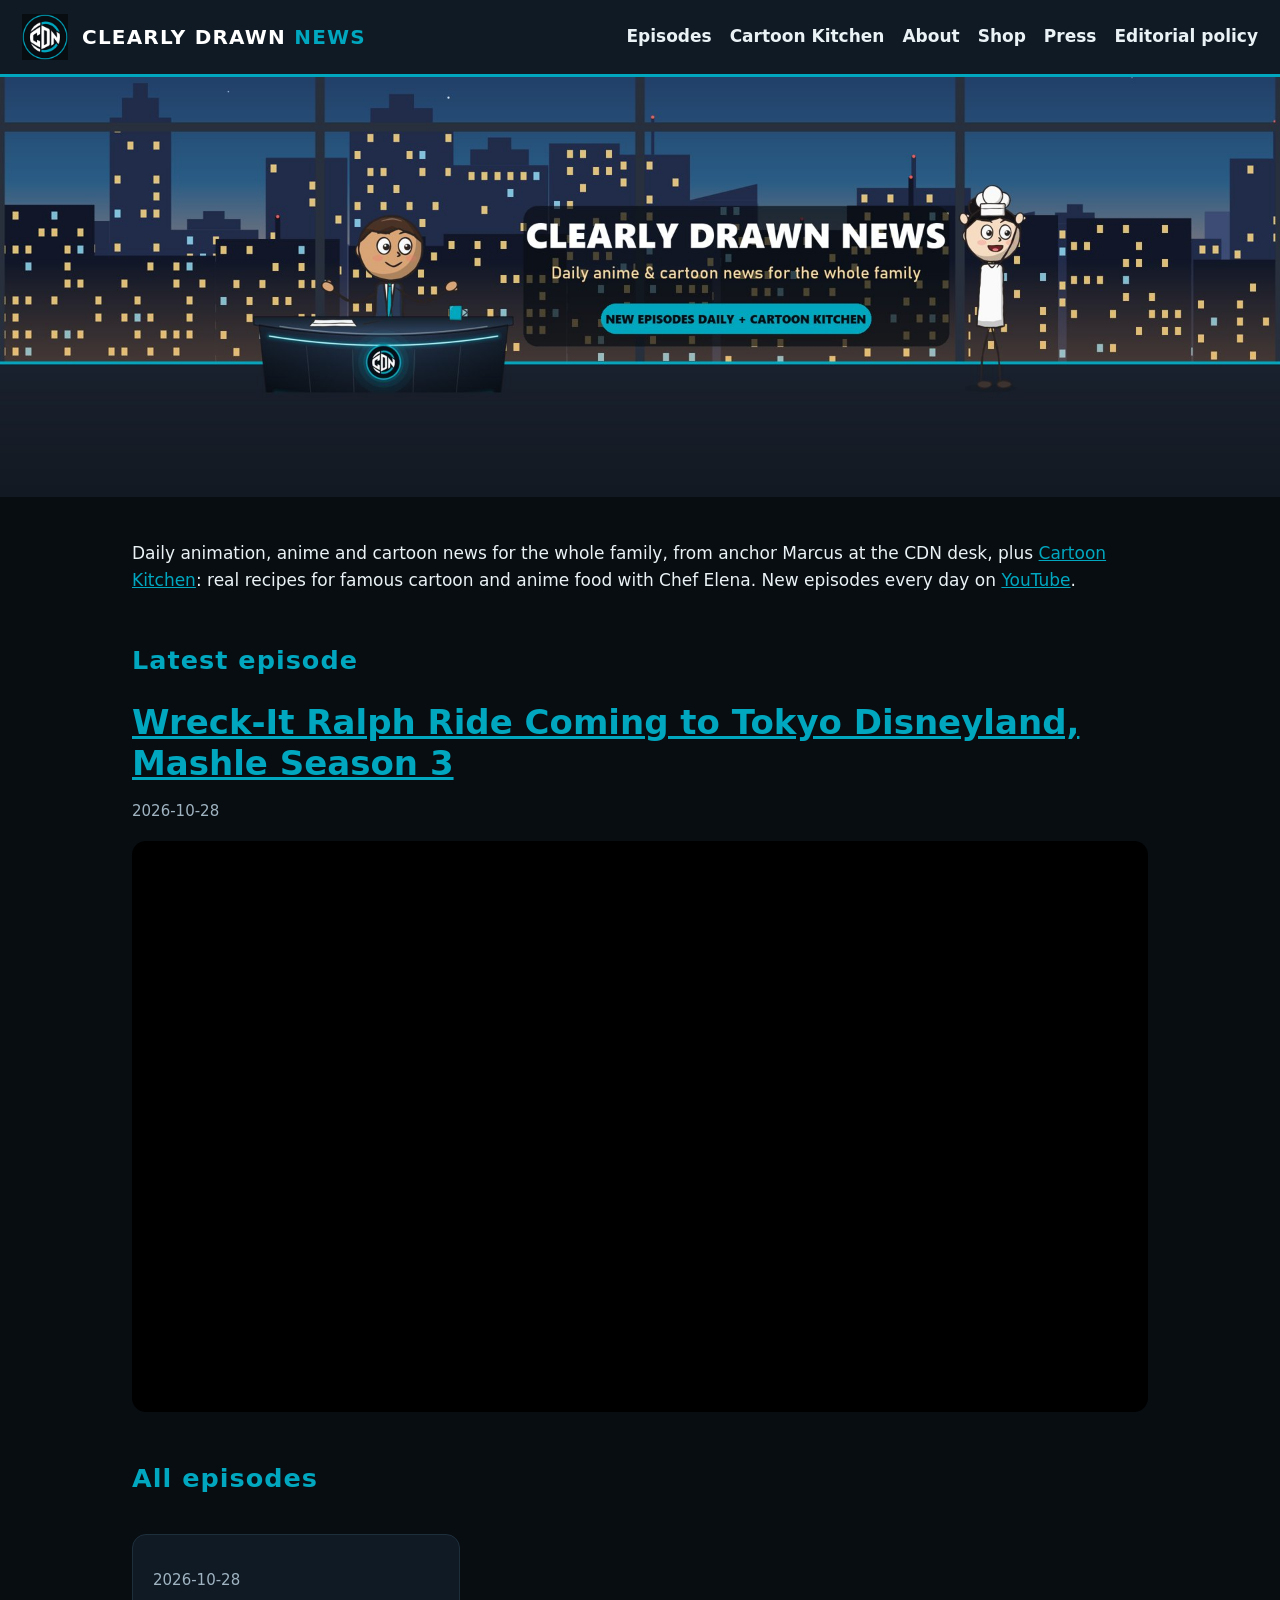
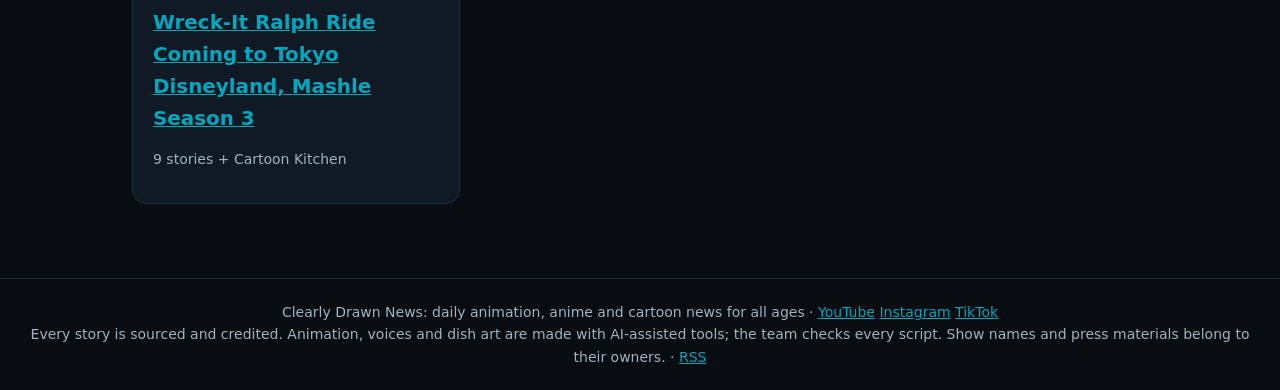
==== index.html @ c1b2f18b "Site update 2026-10-28" ====
<!doctype html><html lang="en"><head><meta charset="utf-8">
<meta name="viewport" content="width=device-width,initial-scale=1">
<title>Clearly Drawn News: daily anime &amp; cartoon news</title><meta name="description" content="Daily anime &amp; cartoon news for the whole family.">
<meta property="og:title" content="Clearly Drawn News: daily anime &amp; cartoon news"><meta property="og:description" content="Daily anime &amp; cartoon news for the whole family.">
<meta property="og:image" content="https://snapwave333.github.io/clearlydrawnnews/assets/banner.jpg"><meta name="twitter:card" content="summary_large_image">
<link rel="icon" href="assets/logo.png"><link rel="alternate" type="application/rss+xml" title="Clearly Drawn News" href="feed.xml">
<link rel="stylesheet" href="assets/site.css"></head><body>
<header><img src="assets/logo.png" alt="CDN logo"><a class="name" href="index.html">CLEARLY DRAWN <span>NEWS</span></a>
<nav><a href="index.html">Episodes</a><a href="kitchen.html">Cartoon Kitchen</a><a href="about.html">About</a>
<a href="shop.html">Shop</a><a href="press.html">Press</a><a href="editorial.html">Editorial policy</a></nav></header>
<div class="hero"><img src="assets/banner.jpg" alt="Clearly Drawn News: Marcus at the CDN desk and Chef Elena"></div><main><p>Daily animation, anime and cartoon news for the whole family, from anchor Marcus at the
CDN desk, plus <a href="kitchen.html">Cartoon Kitchen</a>: real recipes for famous cartoon and anime food with Chef Elena.
New episodes every day on <a href="https://www.youtube.com/@ClearlyDrawnNews" rel="noopener">YouTube</a>.</p><h2>Latest episode</h2><h1><a href="episodes/news-2026-10-28.html">Wreck-It Ralph Ride Coming to Tokyo Disneyland, Mashle Season 3</a></h1><p class="meta">2026-10-28</p><div class="video"><iframe src="https://www.youtube-nocookie.com/embed/ZilTQV6i4Nk" title="Wreck-It Ralph Ride Coming to Tokyo Disneyland, Mashle Season 3" allow="encrypted-media; picture-in-picture" allowfullscreen loading="lazy"></iframe></div><h2>All episodes</h2><div class="grid"><div class="card"><p class="meta">2026-10-28</p><h3><a href="episodes/news-2026-10-28.html">Wreck-It Ralph Ride Coming to Tokyo Disneyland, Mashle Season 3</a></h3><p class="src">9 stories + Cartoon Kitchen</p></div></div></main>
<footer>Clearly Drawn News: daily animation, anime and cartoon news for all ages · <a href="https://www.youtube.com/@ClearlyDrawnNews" rel="noopener">YouTube</a> <a href="https://www.instagram.com/therealfocogaming/" rel="noopener">Instagram</a> <a href="https://www.tiktok.com/@clearlydrawnlessons" rel="noopener">TikTok</a><br>
Every story is sourced and credited. Animation, voices and dish art are made with AI-assisted tools; the team checks
every script. Show names and press materials belong to their owners. · <a href="feed.xml">RSS</a></footer>
</body></html>
---- assets/site.css ----
:root{--navy:#080D12;--panel:#0F1A24;--cyan:#00A7BF;--orange:#F78C38;--cream:#FFDB9E;--text:#EAF2F6;--dim:#9FB3C0}
*{box-sizing:border-box}body{margin:0;background:var(--navy);color:var(--text);font:17px/1.6 "Segoe UI",system-ui,sans-serif}
a{color:var(--cyan)}a:hover{color:var(--cream)}
header{display:flex;align-items:center;gap:14px;padding:14px 22px;border-bottom:3px solid var(--cyan);background:var(--panel)}
header img{width:46px;height:46px}header .name{font-weight:900;letter-spacing:.06em;font-size:20px;color:#fff;text-decoration:none}
header .name span{color:var(--cyan)}header nav{margin-left:auto;display:flex;gap:18px;flex-wrap:wrap}
header nav a{color:var(--text);text-decoration:none;font-weight:600}header nav a:hover{color:var(--cyan)}
.hero{position:relative}.hero img{width:100%;max-height:420px;object-fit:cover;display:block}
main{max-width:1060px;margin:0 auto;padding:26px 22px 60px}
h1{font-size:34px;line-height:1.2;margin:.2em 0}h2{color:var(--cyan);letter-spacing:.04em;margin-top:1.8em}
.meta{color:var(--dim);font-size:15px}
.video{position:relative;padding-top:56.25%;border-radius:14px;overflow:hidden;background:#000;margin:18px 0}
.video iframe{position:absolute;inset:0;width:100%;height:100%;border:0}
.card{background:var(--panel);border:1px solid #1E2F3C;border-radius:14px;padding:18px 20px;margin:14px 0}
.card h3{margin:.1em 0 .3em}.tag{display:inline-block;background:var(--cyan);color:var(--navy);font-weight:800;
font-size:12px;letter-spacing:.08em;border-radius:20px;padding:2px 10px;margin-right:8px}
.kitchen .tag{background:var(--orange)}.src{font-size:14px;color:var(--dim)}
.grid{display:grid;grid-template-columns:repeat(auto-fill,minmax(300px,1fr));gap:16px}
.chapters{columns:2;font-size:15px}@media(max-width:700px){.chapters{columns:1}h1{font-size:26px}}
.cast{display:flex;gap:18px;align-items:flex-end;flex-wrap:wrap}.cast img{height:220px}
footer{border-top:1px solid #1E2F3C;color:var(--dim);font-size:14px;padding:22px;text-align:center}
.notice{font-size:14px;color:var(--dim);border-left:3px solid var(--orange);padding-left:12px}
.shop{display:grid;grid-template-columns:repeat(auto-fill,minmax(300px,1fr));gap:18px}
.product{background:var(--panel);border:1px solid #1E2F3C;border-radius:14px;overflow:hidden;display:flex;flex-direction:column}
.product img{width:100%;aspect-ratio:1;object-fit:cover;background:#ECF2F6}.product .body{padding:14px 18px 18px;flex:1;display:flex;flex-direction:column}
.product .tag{align-self:flex-start}.product.hero{border-color:var(--cyan);box-shadow:0 0 0 2px var(--cyan)}.price{font-size:22px;font-weight:900;color:var(--cream)}
.buy{margin-top:auto;display:inline-block;text-align:center;background:var(--cyan);color:var(--navy);font-weight:800;
text-decoration:none;border-radius:10px;padding:10px 14px}.buy.soon{background:#24384A;color:var(--dim);cursor:default}
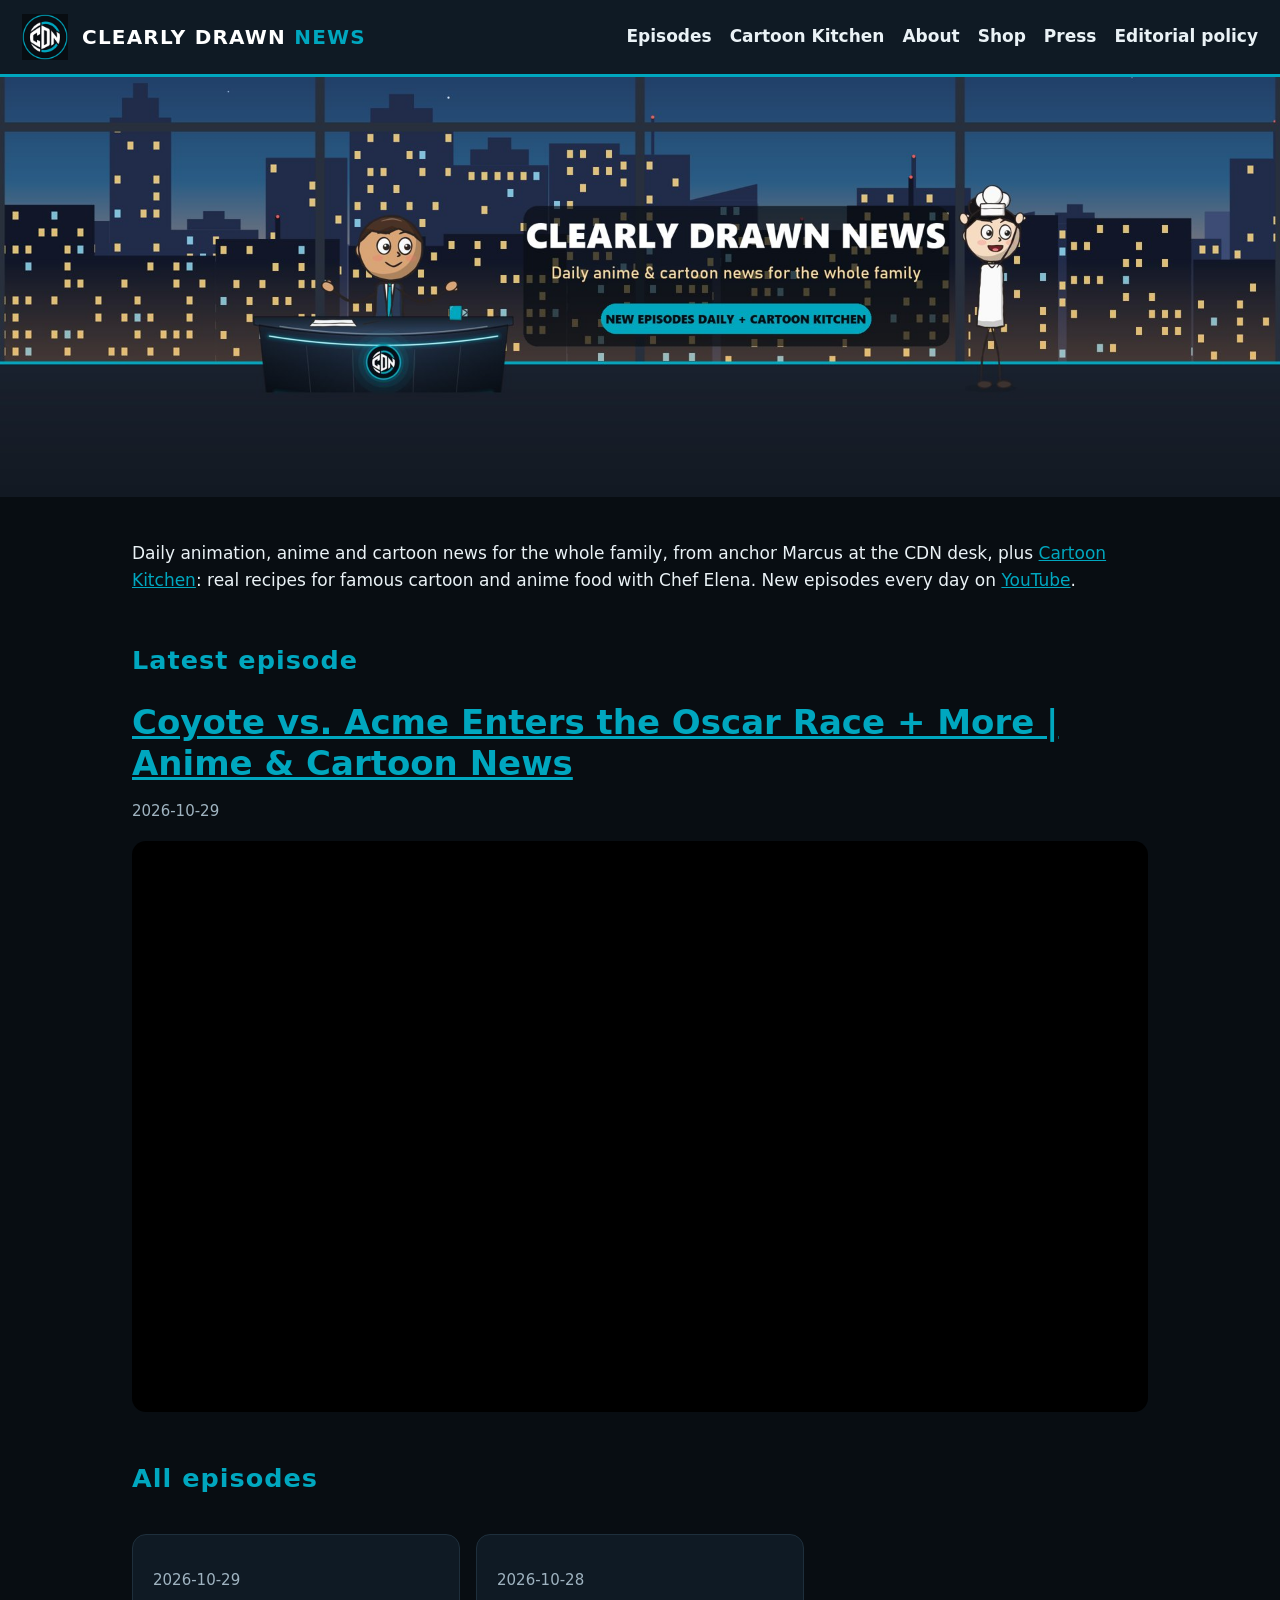
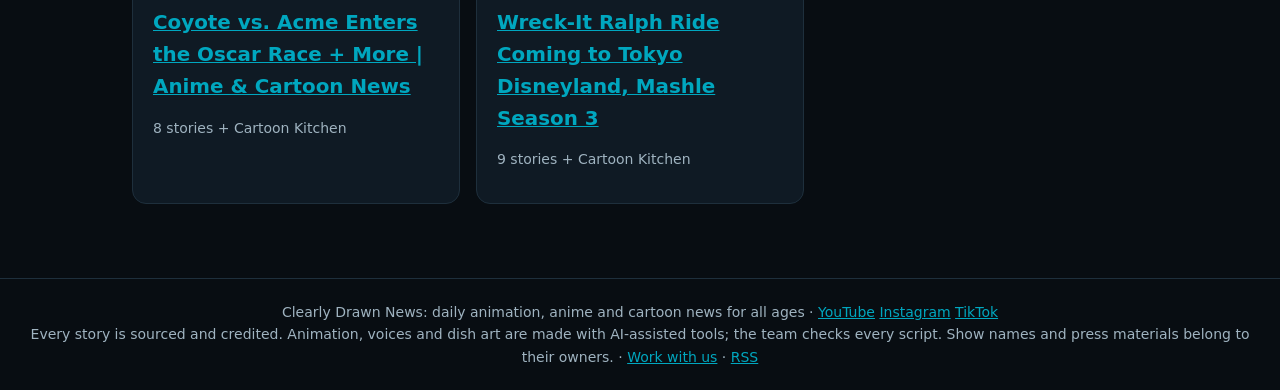
==== commit 2271632b: "Site update 2026-10-29" ====
--- a/index.html
+++ b/index.html
@@ -10,8 +10,9 @@
 <a href="shop.html">Shop</a><a href="press.html">Press</a><a href="editorial.html">Editorial policy</a></nav></header>
 <div class="hero"><img src="assets/banner.jpg" alt="Clearly Drawn News: Marcus at the CDN desk and Chef Elena"></div><main><p>Daily animation, anime and cartoon news for the whole family, from anchor Marcus at the
 CDN desk, plus <a href="kitchen.html">Cartoon Kitchen</a>: real recipes for famous cartoon and anime food with Chef Elena.
-New episodes every day on <a href="https://www.youtube.com/@ClearlyDrawnNews" rel="noopener">YouTube</a>.</p><h2>Latest episode</h2><h1><a href="episodes/news-2026-10-28.html">Wreck-It Ralph Ride Coming to Tokyo Disneyland, Mashle Season 3</a></h1><p class="meta">2026-10-28</p><div class="video"><iframe src="https://www.youtube-nocookie.com/embed/ZilTQV6i4Nk" title="Wreck-It Ralph Ride Coming to Tokyo Disneyland, Mashle Season 3" allow="encrypted-media; picture-in-picture" allowfullscreen loading="lazy"></iframe></div><h2>All episodes</h2><div class="grid"><div class="card"><p class="meta">2026-10-28</p><h3><a href="episodes/news-2026-10-28.html">Wreck-It Ralph Ride Coming to Tokyo Disneyland, Mashle Season 3</a></h3><p class="src">9 stories + Cartoon Kitchen</p></div></div></main>
+New episodes every day on <a href="https://www.youtube.com/@ClearlyDrawnNews" rel="noopener">YouTube</a>.</p><h2>Latest episode</h2><h1><a href="episodes/news-2026-10-29.html">Coyote vs. Acme Enters the Oscar Race + More | Anime &amp; Cartoon News</a></h1><p class="meta">2026-10-29</p><div class="video"><iframe src="https://www.youtube-nocookie.com/embed/ib9xxlEw8WA" title="Coyote vs. Acme Enters the Oscar Race + More | Anime &amp; Cartoon News" allow="encrypted-media; picture-in-picture" allowfullscreen loading="lazy"></iframe></div><h2>All episodes</h2><div class="grid"><div class="card"><p class="meta">2026-10-29</p><h3><a href="episodes/news-2026-10-29.html">Coyote vs. Acme Enters the Oscar Race + More | Anime &amp; Cartoon News</a></h3><p class="src">8 stories + Cartoon Kitchen</p></div><div class="card"><p class="meta">2026-10-28</p><h3><a href="episodes/news-2026-10-28.html">Wreck-It Ralph Ride Coming to Tokyo Disneyland, Mashle Season 3</a></h3><p class="src">9 stories + Cartoon Kitchen</p></div></div></main>
 <footer>Clearly Drawn News: daily animation, anime and cartoon news for all ages · <a href="https://www.youtube.com/@ClearlyDrawnNews" rel="noopener">YouTube</a> <a href="https://www.instagram.com/therealfocogaming/" rel="noopener">Instagram</a> <a href="https://www.tiktok.com/@clearlydrawnlessons" rel="noopener">TikTok</a><br>
 Every story is sourced and credited. Animation, voices and dish art are made with AI-assisted tools; the team checks
-every script. Show names and press materials belong to their owners. · <a href="feed.xml">RSS</a></footer>
+every script. Show names and press materials belong to their owners. · <a href="sponsor.html">Work with us</a> ·
+<a href="feed.xml">RSS</a></footer>
 </body></html>
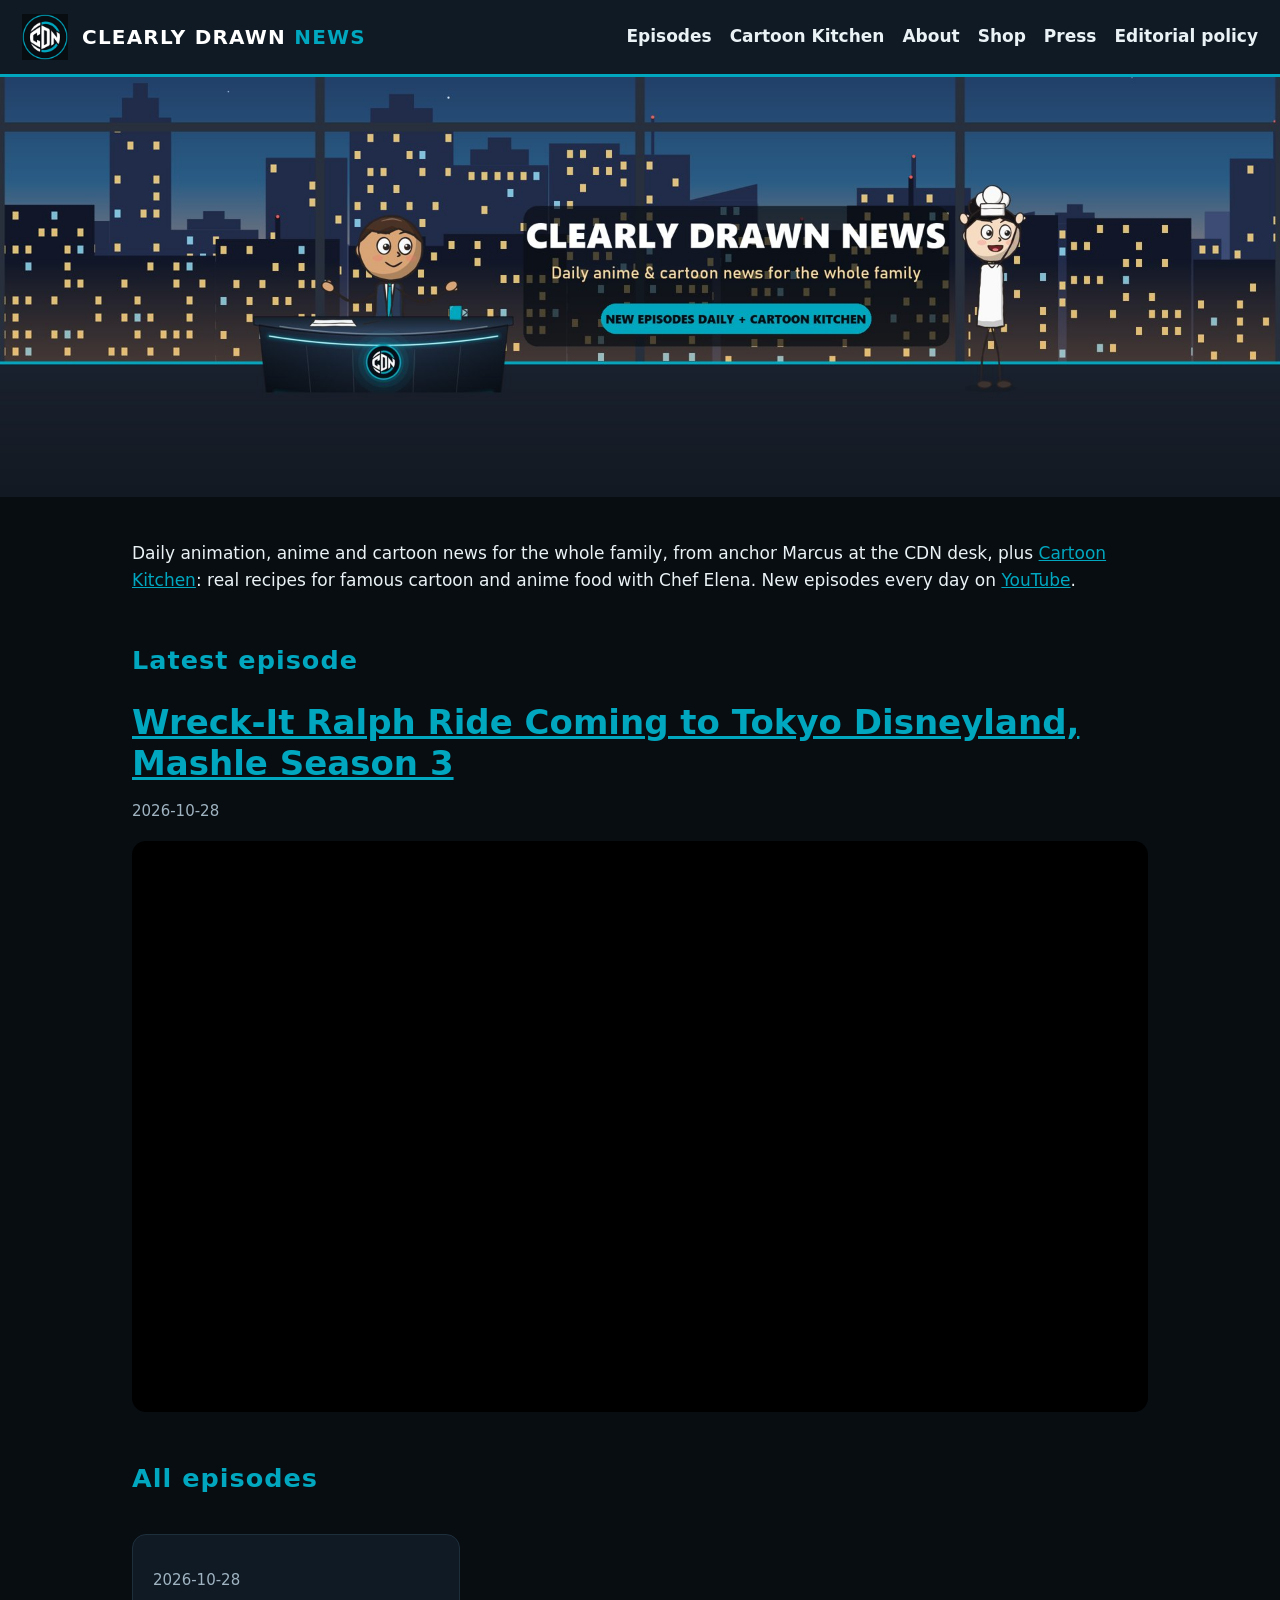
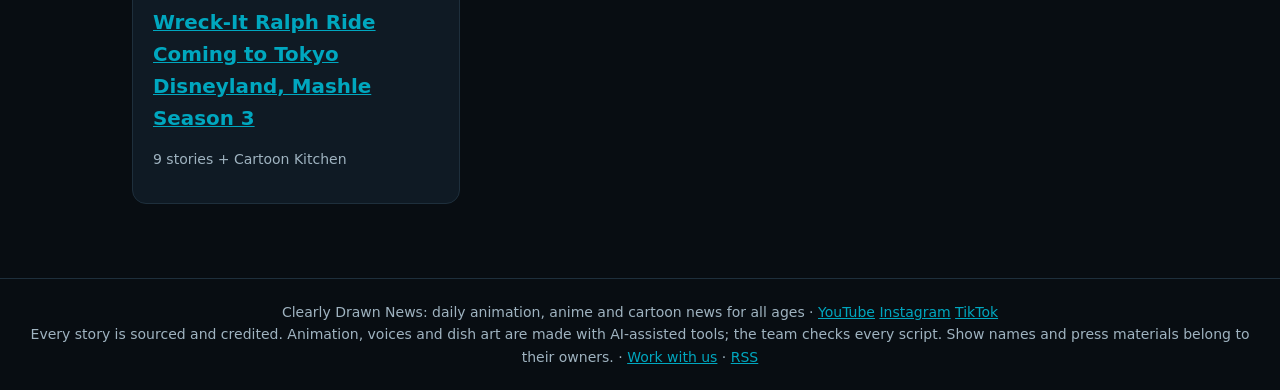
==== commit 077803e0: "Site update 2026-10-29" ====
--- a/index.html
+++ b/index.html
@@ -10,7 +10,7 @@
 <a href="shop.html">Shop</a><a href="press.html">Press</a><a href="editorial.html">Editorial policy</a></nav></header>
 <div class="hero"><img src="assets/banner.jpg" alt="Clearly Drawn News: Marcus at the CDN desk and Chef Elena"></div><main><p>Daily animation, anime and cartoon news for the whole family, from anchor Marcus at the
 CDN desk, plus <a href="kitchen.html">Cartoon Kitchen</a>: real recipes for famous cartoon and anime food with Chef Elena.
-New episodes every day on <a href="https://www.youtube.com/@ClearlyDrawnNews" rel="noopener">YouTube</a>.</p><h2>Latest episode</h2><h1><a href="episodes/news-2026-10-29.html">Coyote vs. Acme Enters the Oscar Race + More | Anime &amp; Cartoon News</a></h1><p class="meta">2026-10-29</p><div class="video"><iframe src="https://www.youtube-nocookie.com/embed/ib9xxlEw8WA" title="Coyote vs. Acme Enters the Oscar Race + More | Anime &amp; Cartoon News" allow="encrypted-media; picture-in-picture" allowfullscreen loading="lazy"></iframe></div><h2>All episodes</h2><div class="grid"><div class="card"><p class="meta">2026-10-29</p><h3><a href="episodes/news-2026-10-29.html">Coyote vs. Acme Enters the Oscar Race + More | Anime &amp; Cartoon News</a></h3><p class="src">8 stories + Cartoon Kitchen</p></div><div class="card"><p class="meta">2026-10-28</p><h3><a href="episodes/news-2026-10-28.html">Wreck-It Ralph Ride Coming to Tokyo Disneyland, Mashle Season 3</a></h3><p class="src">9 stories + Cartoon Kitchen</p></div></div></main>
+New episodes every day on <a href="https://www.youtube.com/@ClearlyDrawnNews" rel="noopener">YouTube</a>.</p><h2>Latest episode</h2><h1><a href="episodes/news-2026-10-28.html">Wreck-It Ralph Ride Coming to Tokyo Disneyland, Mashle Season 3</a></h1><p class="meta">2026-10-28</p><div class="video"><iframe src="https://www.youtube-nocookie.com/embed/ZilTQV6i4Nk" title="Wreck-It Ralph Ride Coming to Tokyo Disneyland, Mashle Season 3" allow="encrypted-media; picture-in-picture" allowfullscreen loading="lazy"></iframe></div><h2>All episodes</h2><div class="grid"><div class="card"><p class="meta">2026-10-28</p><h3><a href="episodes/news-2026-10-28.html">Wreck-It Ralph Ride Coming to Tokyo Disneyland, Mashle Season 3</a></h3><p class="src">9 stories + Cartoon Kitchen</p></div></div></main>
 <footer>Clearly Drawn News: daily animation, anime and cartoon news for all ages · <a href="https://www.youtube.com/@ClearlyDrawnNews" rel="noopener">YouTube</a> <a href="https://www.instagram.com/therealfocogaming/" rel="noopener">Instagram</a> <a href="https://www.tiktok.com/@clearlydrawnlessons" rel="noopener">TikTok</a><br>
 Every story is sourced and credited. Animation, voices and dish art are made with AI-assisted tools; the team checks
 every script. Show names and press materials belong to their owners. · <a href="sponsor.html">Work with us</a> ·
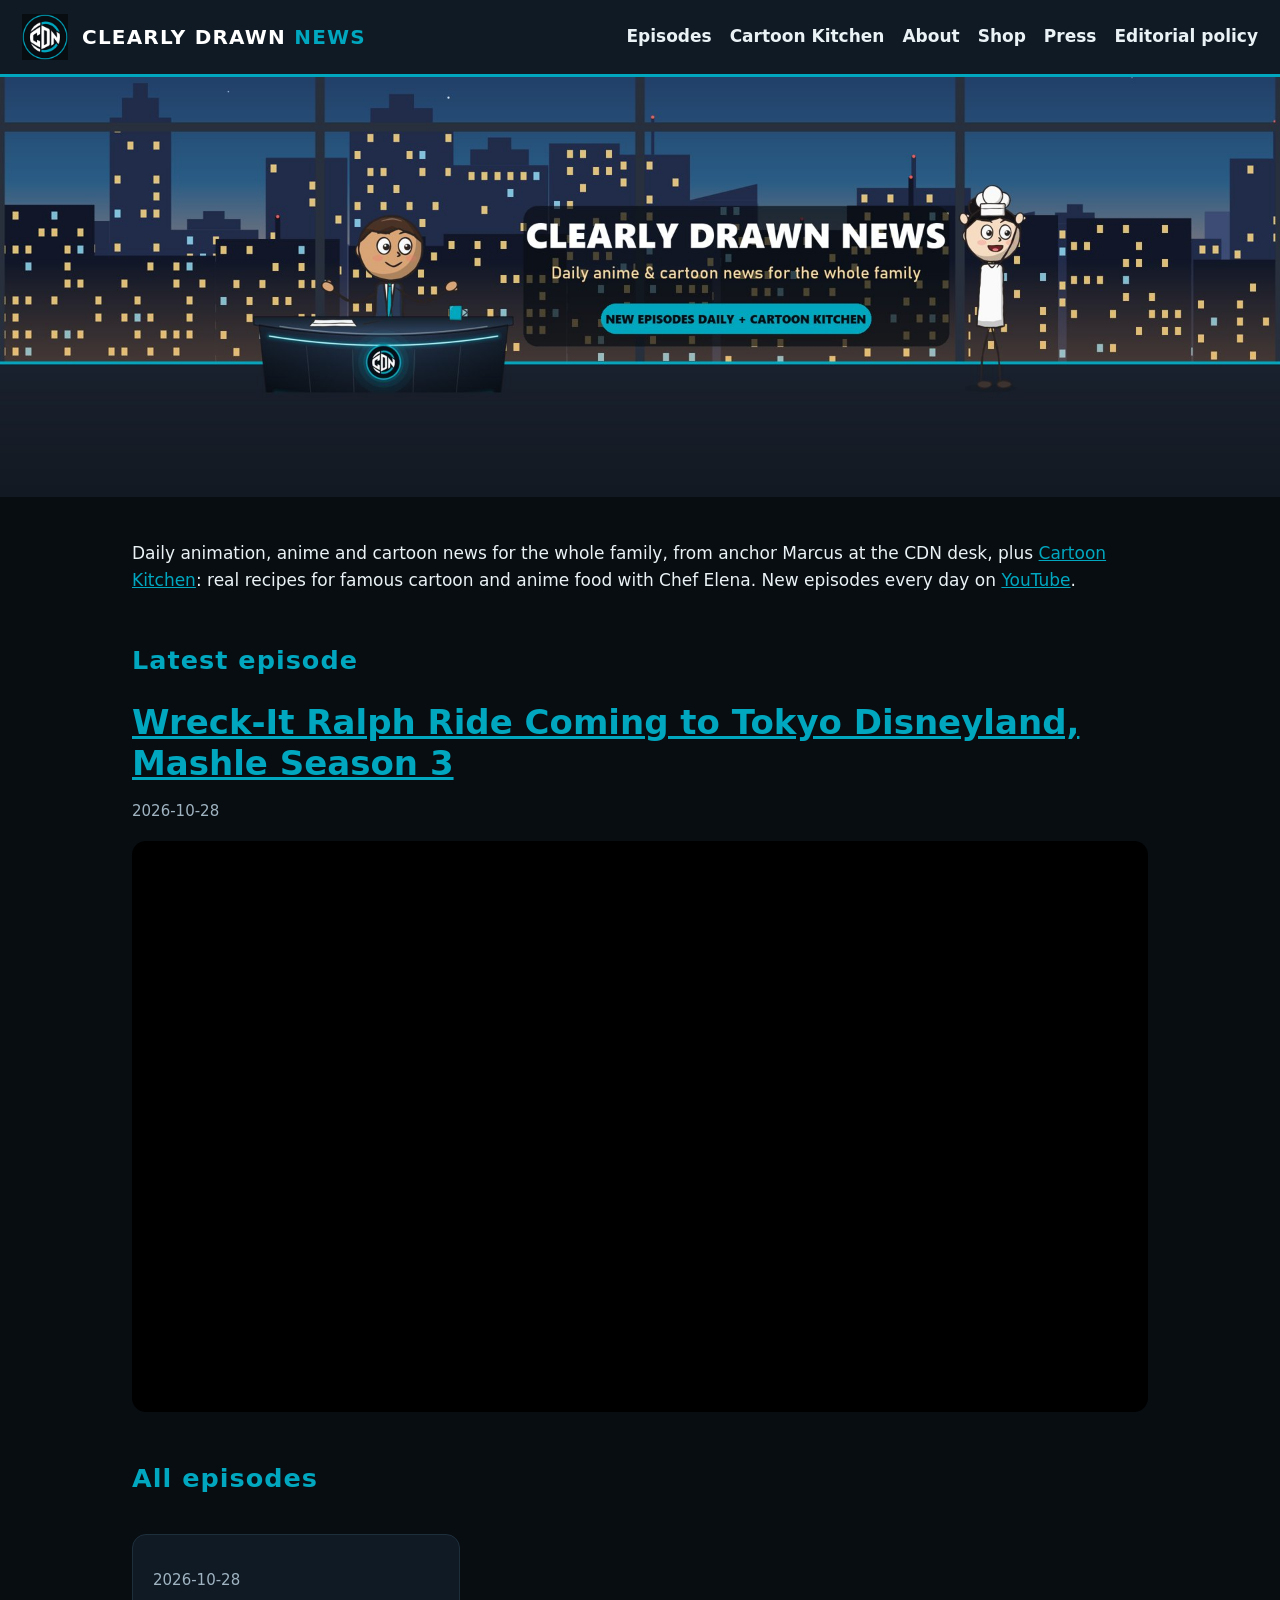
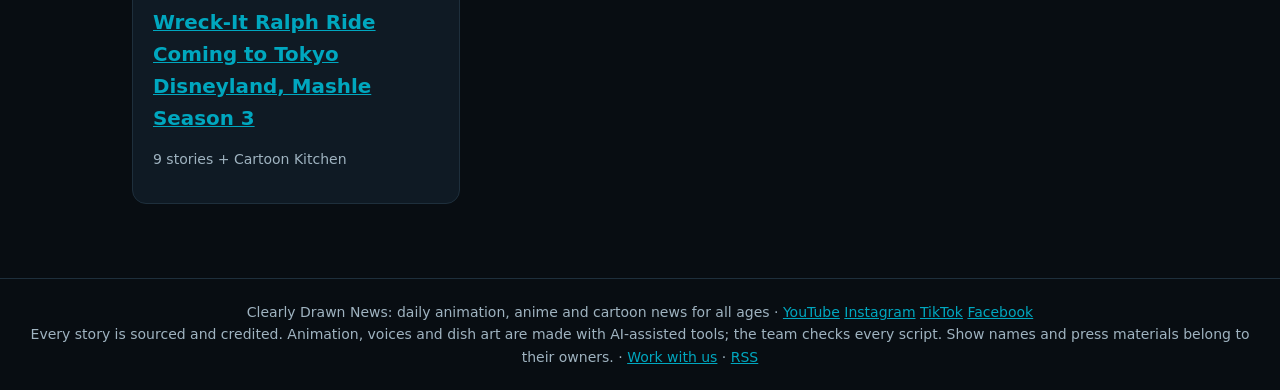
==== commit cfdc55d7: "Site update 2026-10-29" ====
--- a/index.html
+++ b/index.html
@@ -11,7 +11,7 @@
 <div class="hero"><img src="assets/banner.jpg" alt="Clearly Drawn News: Marcus at the CDN desk and Chef Elena"></div><main><p>Daily animation, anime and cartoon news for the whole family, from anchor Marcus at the
 CDN desk, plus <a href="kitchen.html">Cartoon Kitchen</a>: real recipes for famous cartoon and anime food with Chef Elena.
 New episodes every day on <a href="https://www.youtube.com/@ClearlyDrawnNews" rel="noopener">YouTube</a>.</p><h2>Latest episode</h2><h1><a href="episodes/news-2026-10-28.html">Wreck-It Ralph Ride Coming to Tokyo Disneyland, Mashle Season 3</a></h1><p class="meta">2026-10-28</p><div class="video"><iframe src="https://www.youtube-nocookie.com/embed/ZilTQV6i4Nk" title="Wreck-It Ralph Ride Coming to Tokyo Disneyland, Mashle Season 3" allow="encrypted-media; picture-in-picture" allowfullscreen loading="lazy"></iframe></div><h2>All episodes</h2><div class="grid"><div class="card"><p class="meta">2026-10-28</p><h3><a href="episodes/news-2026-10-28.html">Wreck-It Ralph Ride Coming to Tokyo Disneyland, Mashle Season 3</a></h3><p class="src">9 stories + Cartoon Kitchen</p></div></div></main>
-<footer>Clearly Drawn News: daily animation, anime and cartoon news for all ages · <a href="https://www.youtube.com/@ClearlyDrawnNews" rel="noopener">YouTube</a> <a href="https://www.instagram.com/therealfocogaming/" rel="noopener">Instagram</a> <a href="https://www.tiktok.com/@clearlydrawnlessons" rel="noopener">TikTok</a><br>
+<footer>Clearly Drawn News: daily animation, anime and cartoon news for all ages · <a href="https://www.youtube.com/@ClearlyDrawnNews" rel="noopener">YouTube</a> <a href="https://www.instagram.com/therealfocogaming/" rel="noopener">Instagram</a> <a href="https://www.tiktok.com/@clearlydrawnlessons" rel="noopener">TikTok</a> <a href="https://www.facebook.com/profile.php?id=61596142346335" rel="noopener">Facebook</a><br>
 Every story is sourced and credited. Animation, voices and dish art are made with AI-assisted tools; the team checks
 every script. Show names and press materials belong to their owners. · <a href="sponsor.html">Work with us</a> ·
 <a href="feed.xml">RSS</a></footer>
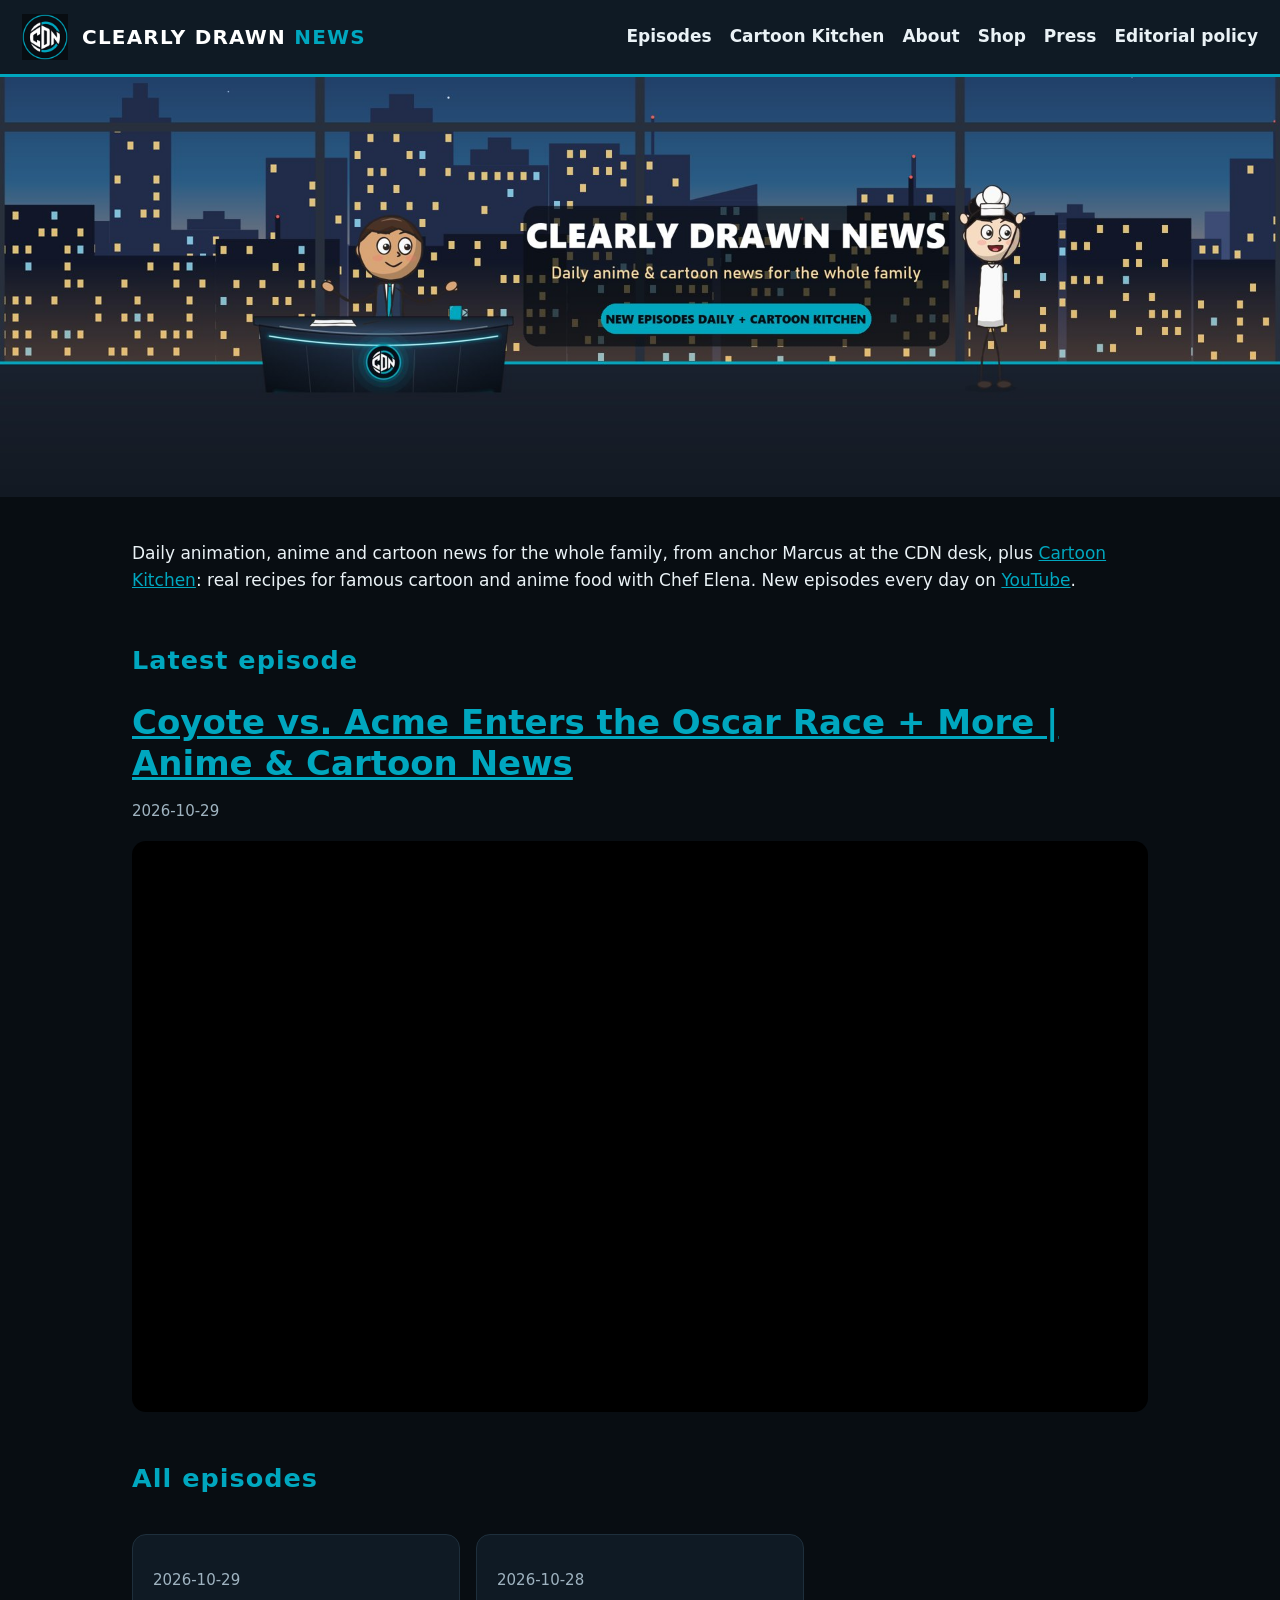
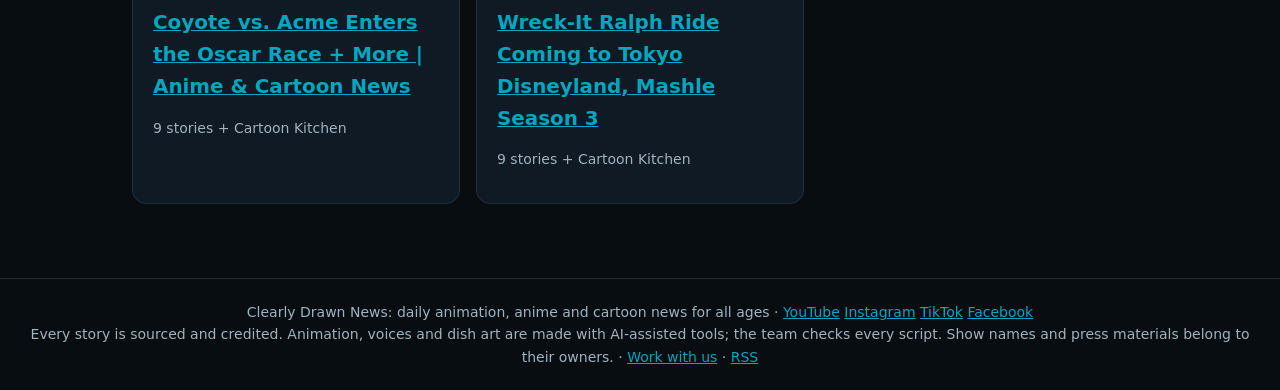
==== commit 6f796ba5: "Site update 2026-11-01" ====
--- a/index.html
+++ b/index.html
@@ -10,8 +10,8 @@
 <a href="shop.html">Shop</a><a href="press.html">Press</a><a href="editorial.html">Editorial policy</a></nav></header>
 <div class="hero"><img src="assets/banner.jpg" alt="Clearly Drawn News: Marcus at the CDN desk and Chef Elena"></div><main><p>Daily animation, anime and cartoon news for the whole family, from anchor Marcus at the
 CDN desk, plus <a href="kitchen.html">Cartoon Kitchen</a>: real recipes for famous cartoon and anime food with Chef Elena.
-New episodes every day on <a href="https://www.youtube.com/@ClearlyDrawnNews" rel="noopener">YouTube</a>.</p><h2>Latest episode</h2><h1><a href="episodes/news-2026-10-28.html">Wreck-It Ralph Ride Coming to Tokyo Disneyland, Mashle Season 3</a></h1><p class="meta">2026-10-28</p><div class="video"><iframe src="https://www.youtube-nocookie.com/embed/ZilTQV6i4Nk" title="Wreck-It Ralph Ride Coming to Tokyo Disneyland, Mashle Season 3" allow="encrypted-media; picture-in-picture" allowfullscreen loading="lazy"></iframe></div><h2>All episodes</h2><div class="grid"><div class="card"><p class="meta">2026-10-28</p><h3><a href="episodes/news-2026-10-28.html">Wreck-It Ralph Ride Coming to Tokyo Disneyland, Mashle Season 3</a></h3><p class="src">9 stories + Cartoon Kitchen</p></div></div></main>
-<footer>Clearly Drawn News: daily animation, anime and cartoon news for all ages · <a href="https://www.youtube.com/@ClearlyDrawnNews" rel="noopener">YouTube</a> <a href="https://www.instagram.com/therealfocogaming/" rel="noopener">Instagram</a> <a href="https://www.tiktok.com/@clearlydrawnlessons" rel="noopener">TikTok</a> <a href="https://www.facebook.com/profile.php?id=61596142346335" rel="noopener">Facebook</a><br>
+New episodes every day on <a href="https://www.youtube.com/@ClearlyDrawnNews" rel="noopener">YouTube</a>.</p><h2>Latest episode</h2><h1><a href="episodes/news-2026-10-29.html">Coyote vs. Acme Enters the Oscar Race + More | Anime &amp; Cartoon News</a></h1><p class="meta">2026-10-29</p><div class="video"><iframe src="https://www.youtube-nocookie.com/embed/I9FPLRzgo2c" title="Coyote vs. Acme Enters the Oscar Race + More | Anime &amp; Cartoon News" allow="encrypted-media; picture-in-picture" allowfullscreen loading="lazy"></iframe></div><h2>All episodes</h2><div class="grid"><div class="card"><p class="meta">2026-10-29</p><h3><a href="episodes/news-2026-10-29.html">Coyote vs. Acme Enters the Oscar Race + More | Anime &amp; Cartoon News</a></h3><p class="src">9 stories + Cartoon Kitchen</p></div><div class="card"><p class="meta">2026-10-28</p><h3><a href="episodes/news-2026-10-28.html">Wreck-It Ralph Ride Coming to Tokyo Disneyland, Mashle Season 3</a></h3><p class="src">9 stories + Cartoon Kitchen</p></div></div></main>
+<footer>Clearly Drawn News: daily animation, anime and cartoon news for all ages · <a href="https://www.youtube.com/@ClearlyDrawnNews" rel="noopener">YouTube</a> <a href="https://www.instagram.com/snapwave/" rel="noopener">Instagram</a> <a href="https://www.tiktok.com/@clearlydrawnlessons" rel="noopener">TikTok</a> <a href="https://www.facebook.com/profile.php?id=61596142346335" rel="noopener">Facebook</a><br>
 Every story is sourced and credited. Animation, voices and dish art are made with AI-assisted tools; the team checks
 every script. Show names and press materials belong to their owners. · <a href="sponsor.html">Work with us</a> ·
 <a href="feed.xml">RSS</a></footer>
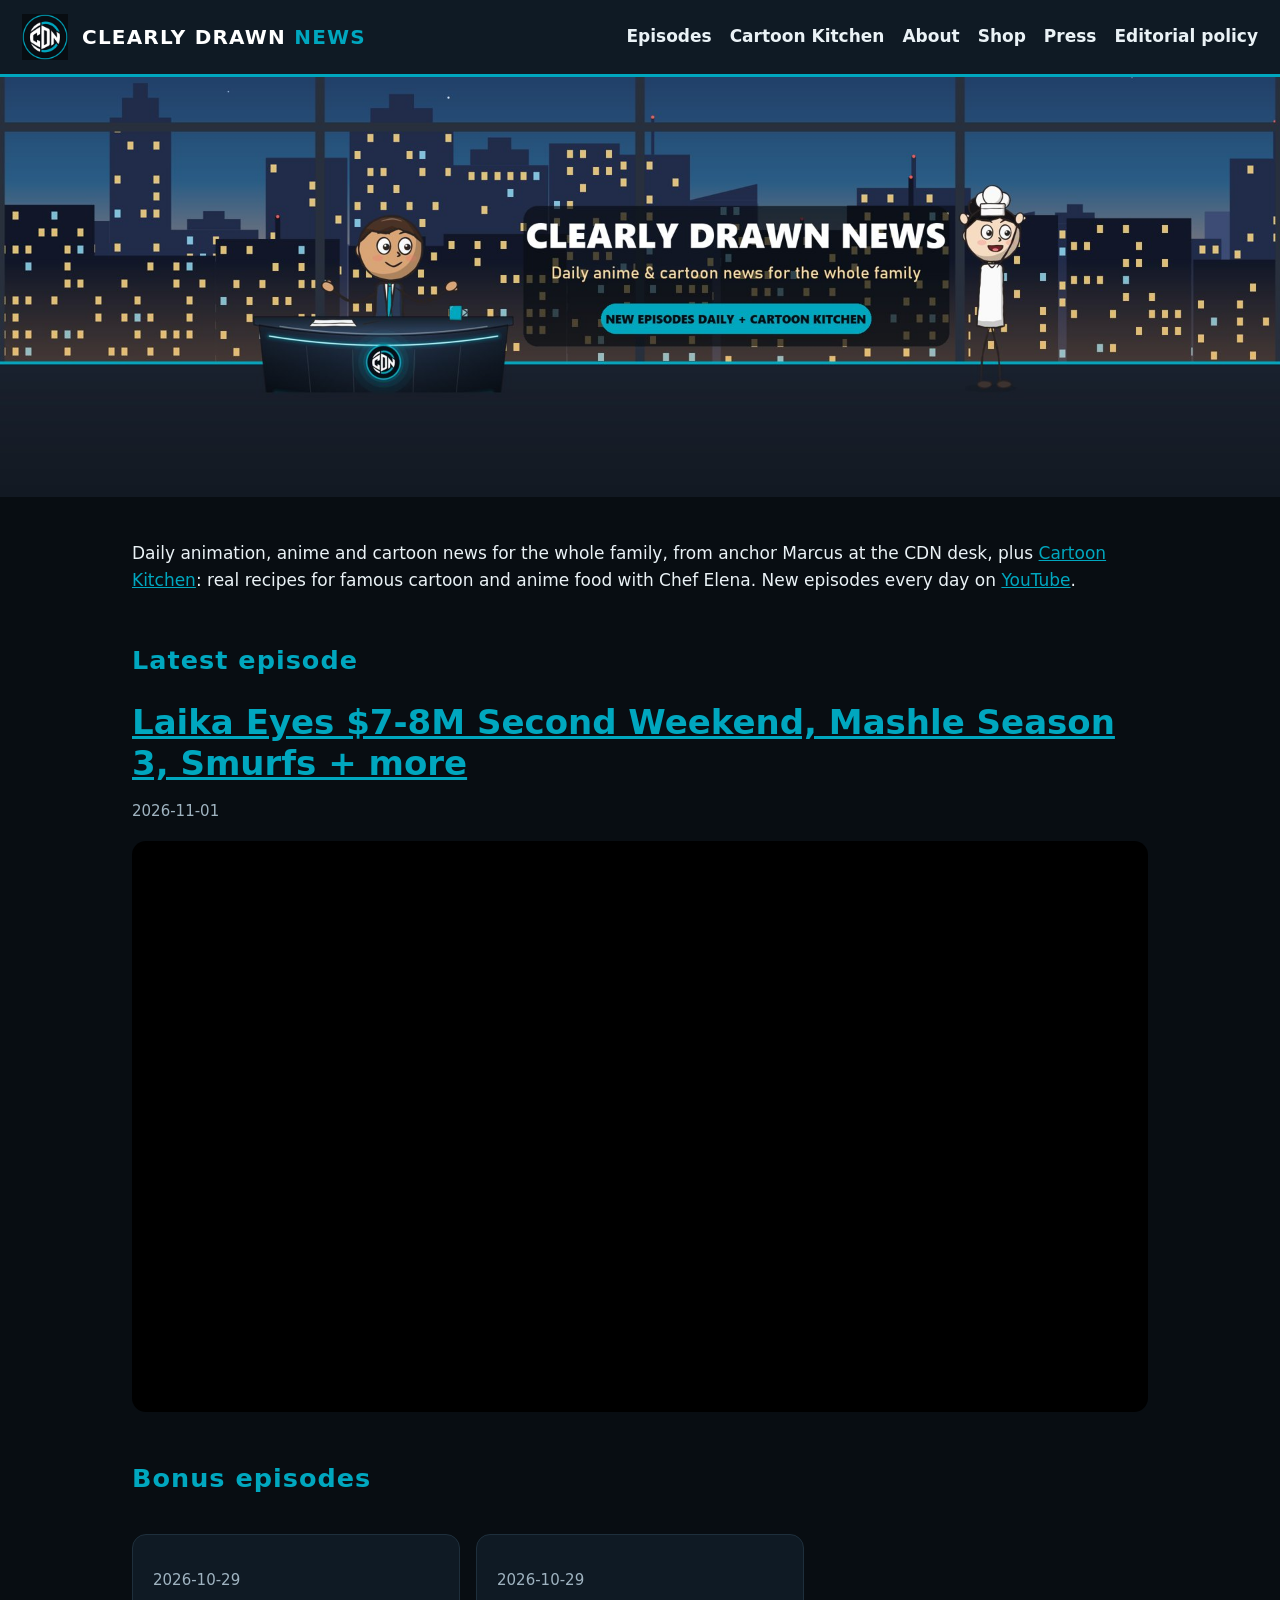
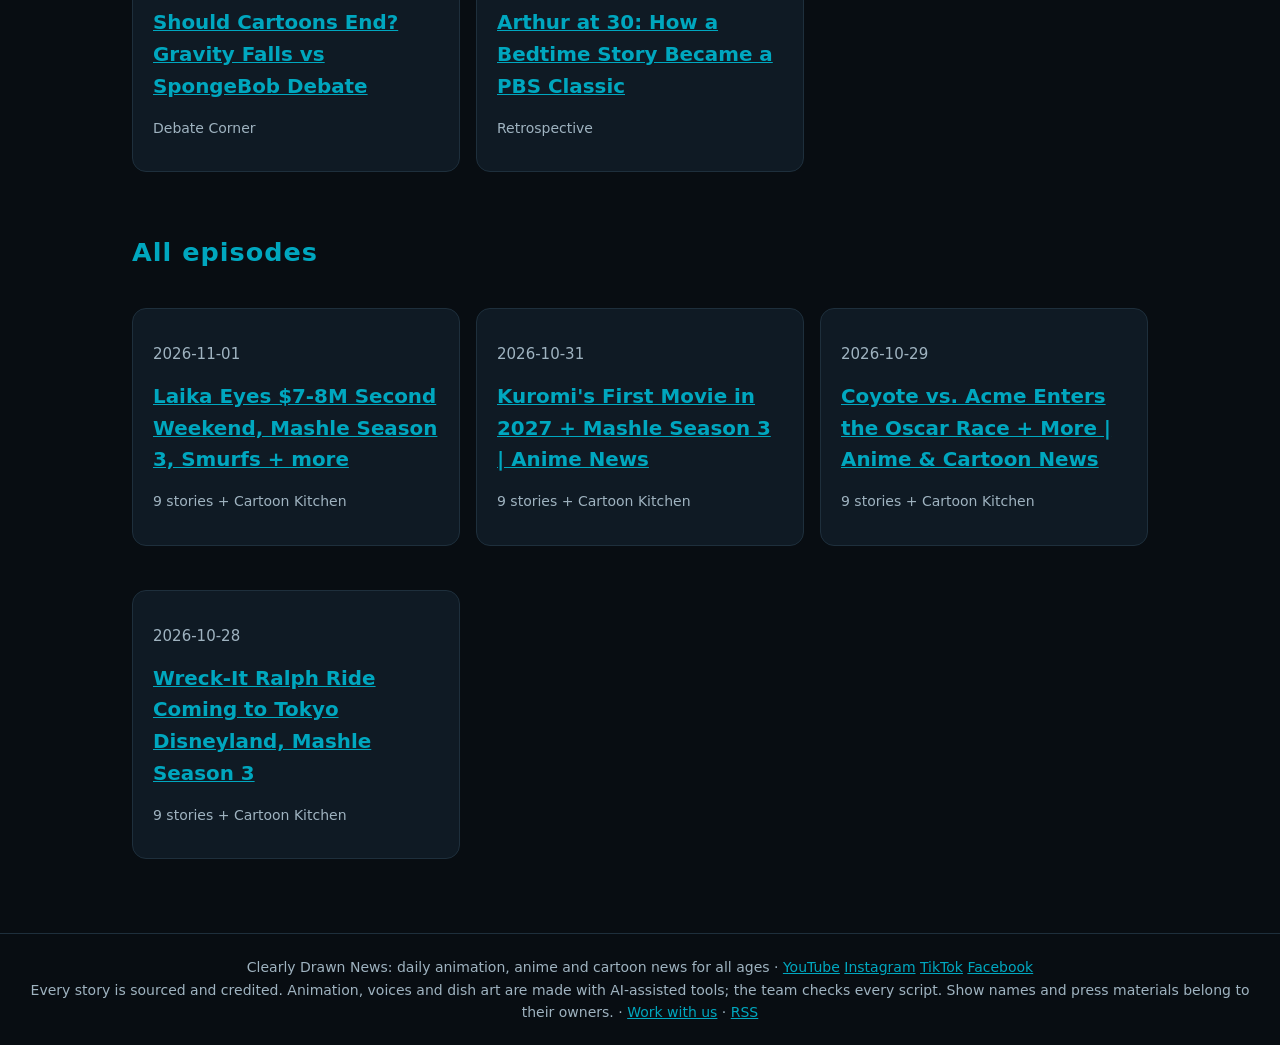
==== commit 68a4b495: "Site update 2026-11-11" ====
--- a/index.html
+++ b/index.html
@@ -10,7 +10,7 @@
 <a href="shop.html">Shop</a><a href="press.html">Press</a><a href="editorial.html">Editorial policy</a></nav></header>
 <div class="hero"><img src="assets/banner.jpg" alt="Clearly Drawn News: Marcus at the CDN desk and Chef Elena"></div><main><p>Daily animation, anime and cartoon news for the whole family, from anchor Marcus at the
 CDN desk, plus <a href="kitchen.html">Cartoon Kitchen</a>: real recipes for famous cartoon and anime food with Chef Elena.
-New episodes every day on <a href="https://www.youtube.com/@ClearlyDrawnNews" rel="noopener">YouTube</a>.</p><h2>Latest episode</h2><h1><a href="episodes/news-2026-10-29.html">Coyote vs. Acme Enters the Oscar Race + More | Anime &amp; Cartoon News</a></h1><p class="meta">2026-10-29</p><div class="video"><iframe src="https://www.youtube-nocookie.com/embed/I9FPLRzgo2c" title="Coyote vs. Acme Enters the Oscar Race + More | Anime &amp; Cartoon News" allow="encrypted-media; picture-in-picture" allowfullscreen loading="lazy"></iframe></div><h2>All episodes</h2><div class="grid"><div class="card"><p class="meta">2026-10-29</p><h3><a href="episodes/news-2026-10-29.html">Coyote vs. Acme Enters the Oscar Race + More | Anime &amp; Cartoon News</a></h3><p class="src">9 stories + Cartoon Kitchen</p></div><div class="card"><p class="meta">2026-10-28</p><h3><a href="episodes/news-2026-10-28.html">Wreck-It Ralph Ride Coming to Tokyo Disneyland, Mashle Season 3</a></h3><p class="src">9 stories + Cartoon Kitchen</p></div></div></main>
+New episodes every day on <a href="https://www.youtube.com/@ClearlyDrawnNews" rel="noopener">YouTube</a>.</p><h2>Latest episode</h2><h1><a href="episodes/news-2026-11-01.html">Laika Eyes $7-8M Second Weekend, Mashle Season 3, Smurfs + more</a></h1><p class="meta">2026-11-01</p><div class="video"><iframe src="https://www.youtube-nocookie.com/embed/JKHJPXpmWRI" title="Laika Eyes $7-8M Second Weekend, Mashle Season 3, Smurfs + more" allow="encrypted-media; picture-in-picture" allowfullscreen loading="lazy"></iframe></div><h2>Bonus episodes</h2><div class="grid"><div class="card"><p class="meta">2026-10-29</p><h3><a href="episodes/bonus-debate-2026-10-29.html">Should Cartoons End? Gravity Falls vs SpongeBob Debate</a></h3><p class="src">Debate Corner</p></div><div class="card"><p class="meta">2026-10-29</p><h3><a href="episodes/bonus-retro-2026-10-29.html">Arthur at 30: How a Bedtime Story Became a PBS Classic</a></h3><p class="src">Retrospective</p></div></div><h2>All episodes</h2><div class="grid"><div class="card"><p class="meta">2026-11-01</p><h3><a href="episodes/news-2026-11-01.html">Laika Eyes $7-8M Second Weekend, Mashle Season 3, Smurfs + more</a></h3><p class="src">9 stories + Cartoon Kitchen</p></div><div class="card"><p class="meta">2026-10-31</p><h3><a href="episodes/news-2026-10-31.html">Kuromi&#x27;s First Movie in 2027 + Mashle Season 3 | Anime News</a></h3><p class="src">9 stories + Cartoon Kitchen</p></div><div class="card"><p class="meta">2026-10-29</p><h3><a href="episodes/news-2026-10-29.html">Coyote vs. Acme Enters the Oscar Race + More | Anime &amp; Cartoon News</a></h3><p class="src">9 stories + Cartoon Kitchen</p></div><div class="card"><p class="meta">2026-10-28</p><h3><a href="episodes/news-2026-10-28.html">Wreck-It Ralph Ride Coming to Tokyo Disneyland, Mashle Season 3</a></h3><p class="src">9 stories + Cartoon Kitchen</p></div></div></main>
 <footer>Clearly Drawn News: daily animation, anime and cartoon news for all ages · <a href="https://www.youtube.com/@ClearlyDrawnNews" rel="noopener">YouTube</a> <a href="https://www.instagram.com/snapwave/" rel="noopener">Instagram</a> <a href="https://www.tiktok.com/@clearlydrawnlessons" rel="noopener">TikTok</a> <a href="https://www.facebook.com/profile.php?id=61596142346335" rel="noopener">Facebook</a><br>
 Every story is sourced and credited. Animation, voices and dish art are made with AI-assisted tools; the team checks
 every script. Show names and press materials belong to their owners. · <a href="sponsor.html">Work with us</a> ·
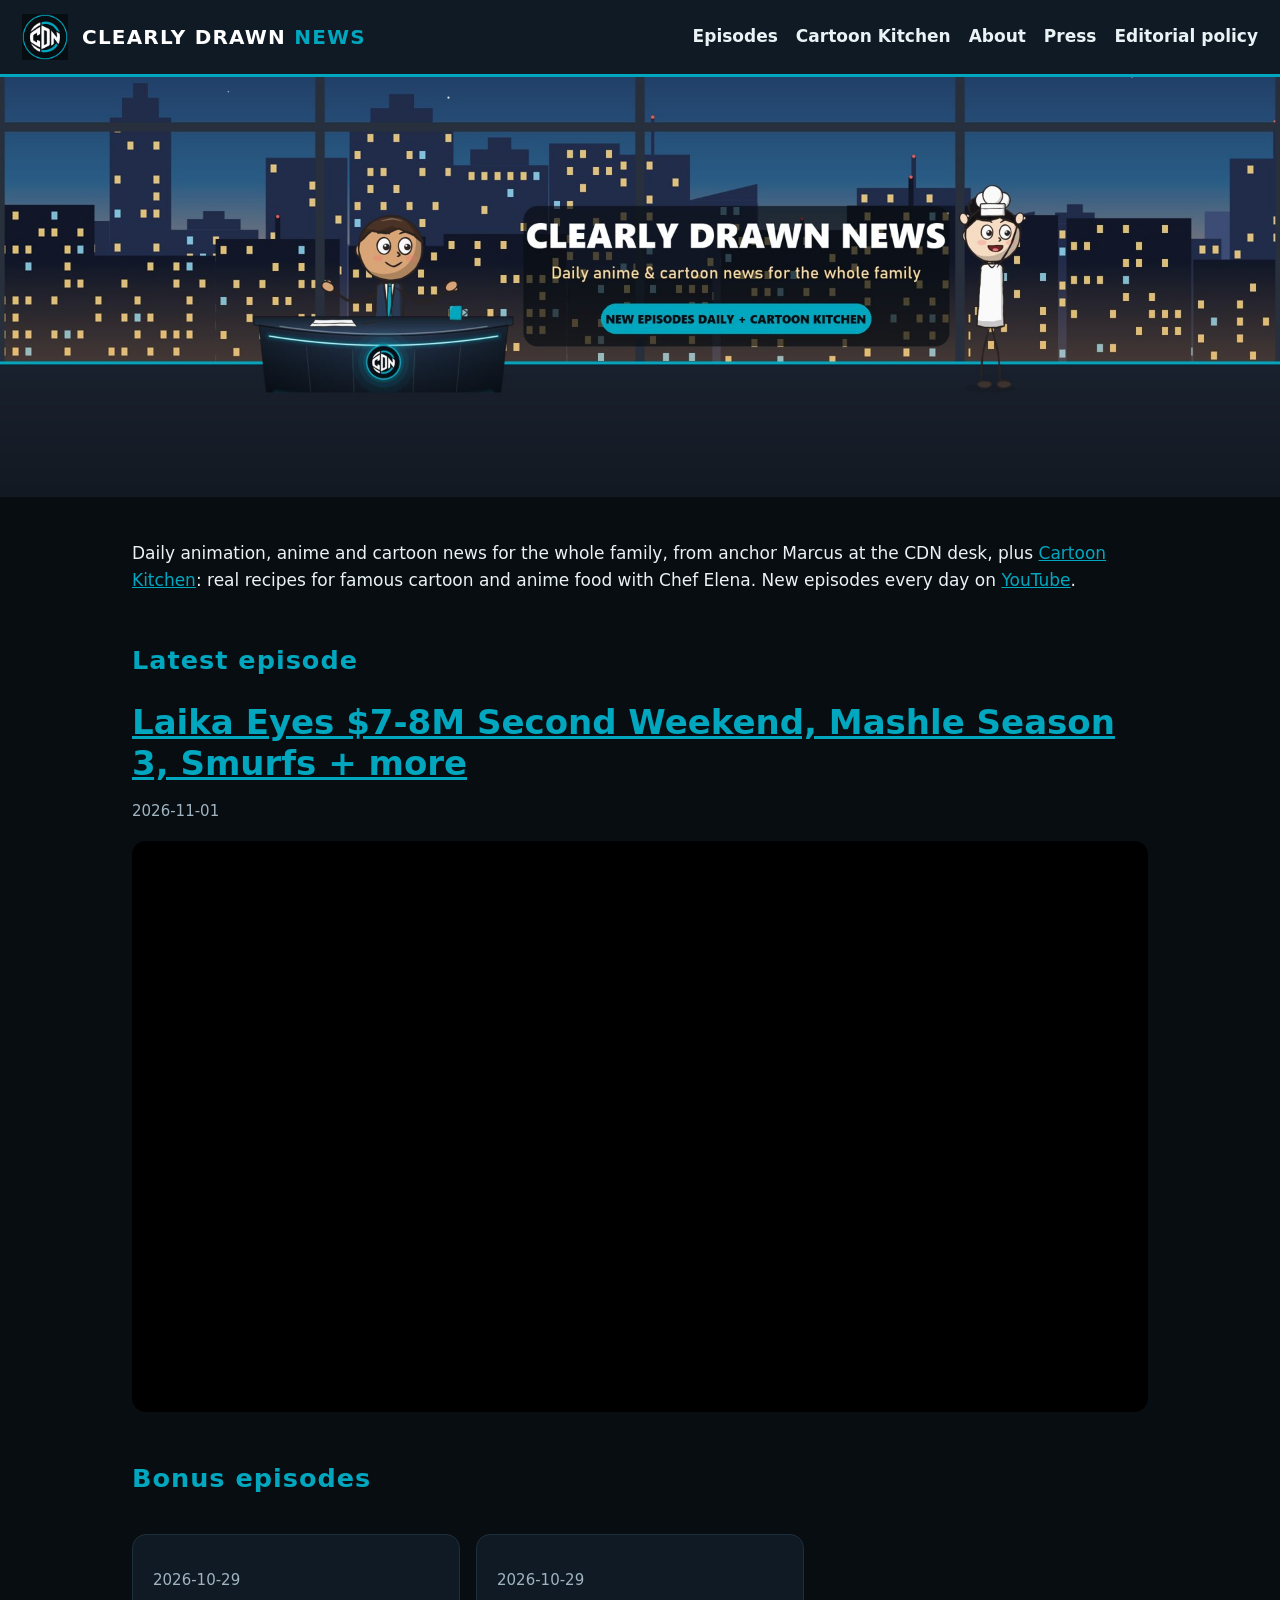
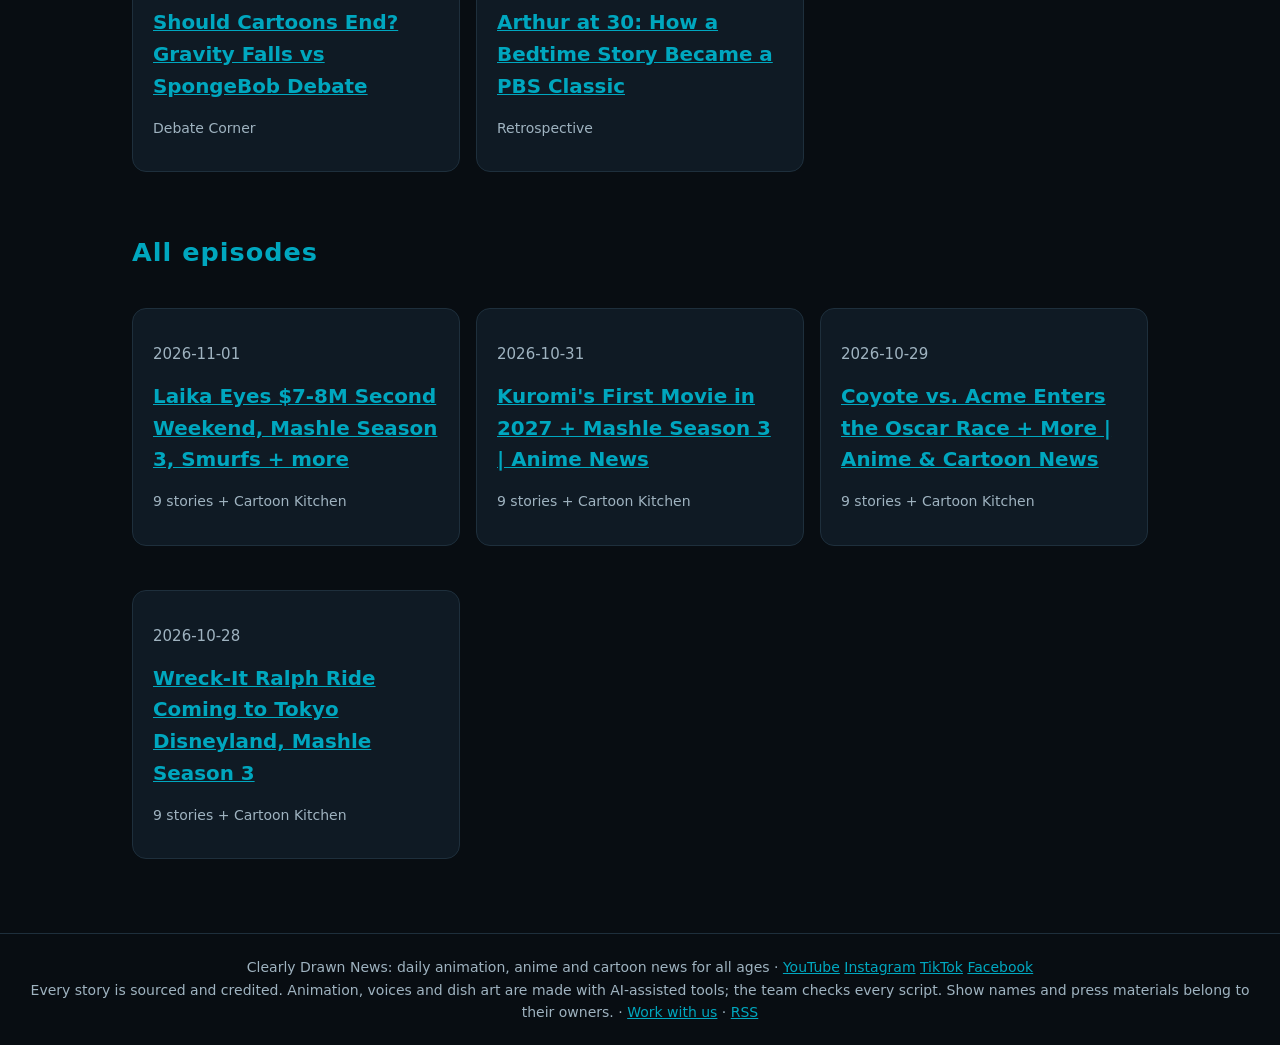
==== commit 4f246383: "Site update 2026-11-20" ====
--- a/index.html
+++ b/index.html
@@ -7,7 +7,7 @@
 <link rel="stylesheet" href="assets/site.css"></head><body>
 <header><img src="assets/logo.png" alt="CDN logo"><a class="name" href="index.html">CLEARLY DRAWN <span>NEWS</span></a>
 <nav><a href="index.html">Episodes</a><a href="kitchen.html">Cartoon Kitchen</a><a href="about.html">About</a>
-<a href="shop.html">Shop</a><a href="press.html">Press</a><a href="editorial.html">Editorial policy</a></nav></header>
+<a href="press.html">Press</a><a href="editorial.html">Editorial policy</a></nav></header>
 <div class="hero"><img src="assets/banner.jpg" alt="Clearly Drawn News: Marcus at the CDN desk and Chef Elena"></div><main><p>Daily animation, anime and cartoon news for the whole family, from anchor Marcus at the
 CDN desk, plus <a href="kitchen.html">Cartoon Kitchen</a>: real recipes for famous cartoon and anime food with Chef Elena.
 New episodes every day on <a href="https://www.youtube.com/@ClearlyDrawnNews" rel="noopener">YouTube</a>.</p><h2>Latest episode</h2><h1><a href="episodes/news-2026-11-01.html">Laika Eyes $7-8M Second Weekend, Mashle Season 3, Smurfs + more</a></h1><p class="meta">2026-11-01</p><div class="video"><iframe src="https://www.youtube-nocookie.com/embed/JKHJPXpmWRI" title="Laika Eyes $7-8M Second Weekend, Mashle Season 3, Smurfs + more" allow="encrypted-media; picture-in-picture" allowfullscreen loading="lazy"></iframe></div><h2>Bonus episodes</h2><div class="grid"><div class="card"><p class="meta">2026-10-29</p><h3><a href="episodes/bonus-debate-2026-10-29.html">Should Cartoons End? Gravity Falls vs SpongeBob Debate</a></h3><p class="src">Debate Corner</p></div><div class="card"><p class="meta">2026-10-29</p><h3><a href="episodes/bonus-retro-2026-10-29.html">Arthur at 30: How a Bedtime Story Became a PBS Classic</a></h3><p class="src">Retrospective</p></div></div><h2>All episodes</h2><div class="grid"><div class="card"><p class="meta">2026-11-01</p><h3><a href="episodes/news-2026-11-01.html">Laika Eyes $7-8M Second Weekend, Mashle Season 3, Smurfs + more</a></h3><p class="src">9 stories + Cartoon Kitchen</p></div><div class="card"><p class="meta">2026-10-31</p><h3><a href="episodes/news-2026-10-31.html">Kuromi&#x27;s First Movie in 2027 + Mashle Season 3 | Anime News</a></h3><p class="src">9 stories + Cartoon Kitchen</p></div><div class="card"><p class="meta">2026-10-29</p><h3><a href="episodes/news-2026-10-29.html">Coyote vs. Acme Enters the Oscar Race + More | Anime &amp; Cartoon News</a></h3><p class="src">9 stories + Cartoon Kitchen</p></div><div class="card"><p class="meta">2026-10-28</p><h3><a href="episodes/news-2026-10-28.html">Wreck-It Ralph Ride Coming to Tokyo Disneyland, Mashle Season 3</a></h3><p class="src">9 stories + Cartoon Kitchen</p></div></div></main>
--- a/assets/site.css
+++ b/assets/site.css
@@ -21,9 +21,3 @@
 .cast{display:flex;gap:18px;align-items:flex-end;flex-wrap:wrap}.cast img{height:220px}
 footer{border-top:1px solid #1E2F3C;color:var(--dim);font-size:14px;padding:22px;text-align:center}
 .notice{font-size:14px;color:var(--dim);border-left:3px solid var(--orange);padding-left:12px}
-.shop{display:grid;grid-template-columns:repeat(auto-fill,minmax(300px,1fr));gap:18px}
-.product{background:var(--panel);border:1px solid #1E2F3C;border-radius:14px;overflow:hidden;display:flex;flex-direction:column}
-.product img{width:100%;aspect-ratio:1;object-fit:cover;background:#ECF2F6}.product .body{padding:14px 18px 18px;flex:1;display:flex;flex-direction:column}
-.product .tag{align-self:flex-start}.product.hero{border-color:var(--cyan);box-shadow:0 0 0 2px var(--cyan)}.price{font-size:22px;font-weight:900;color:var(--cream)}
-.buy{margin-top:auto;display:inline-block;text-align:center;background:var(--cyan);color:var(--navy);font-weight:800;
-text-decoration:none;border-radius:10px;padding:10px 14px}.buy.soon{background:#24384A;color:var(--dim);cursor:default}
